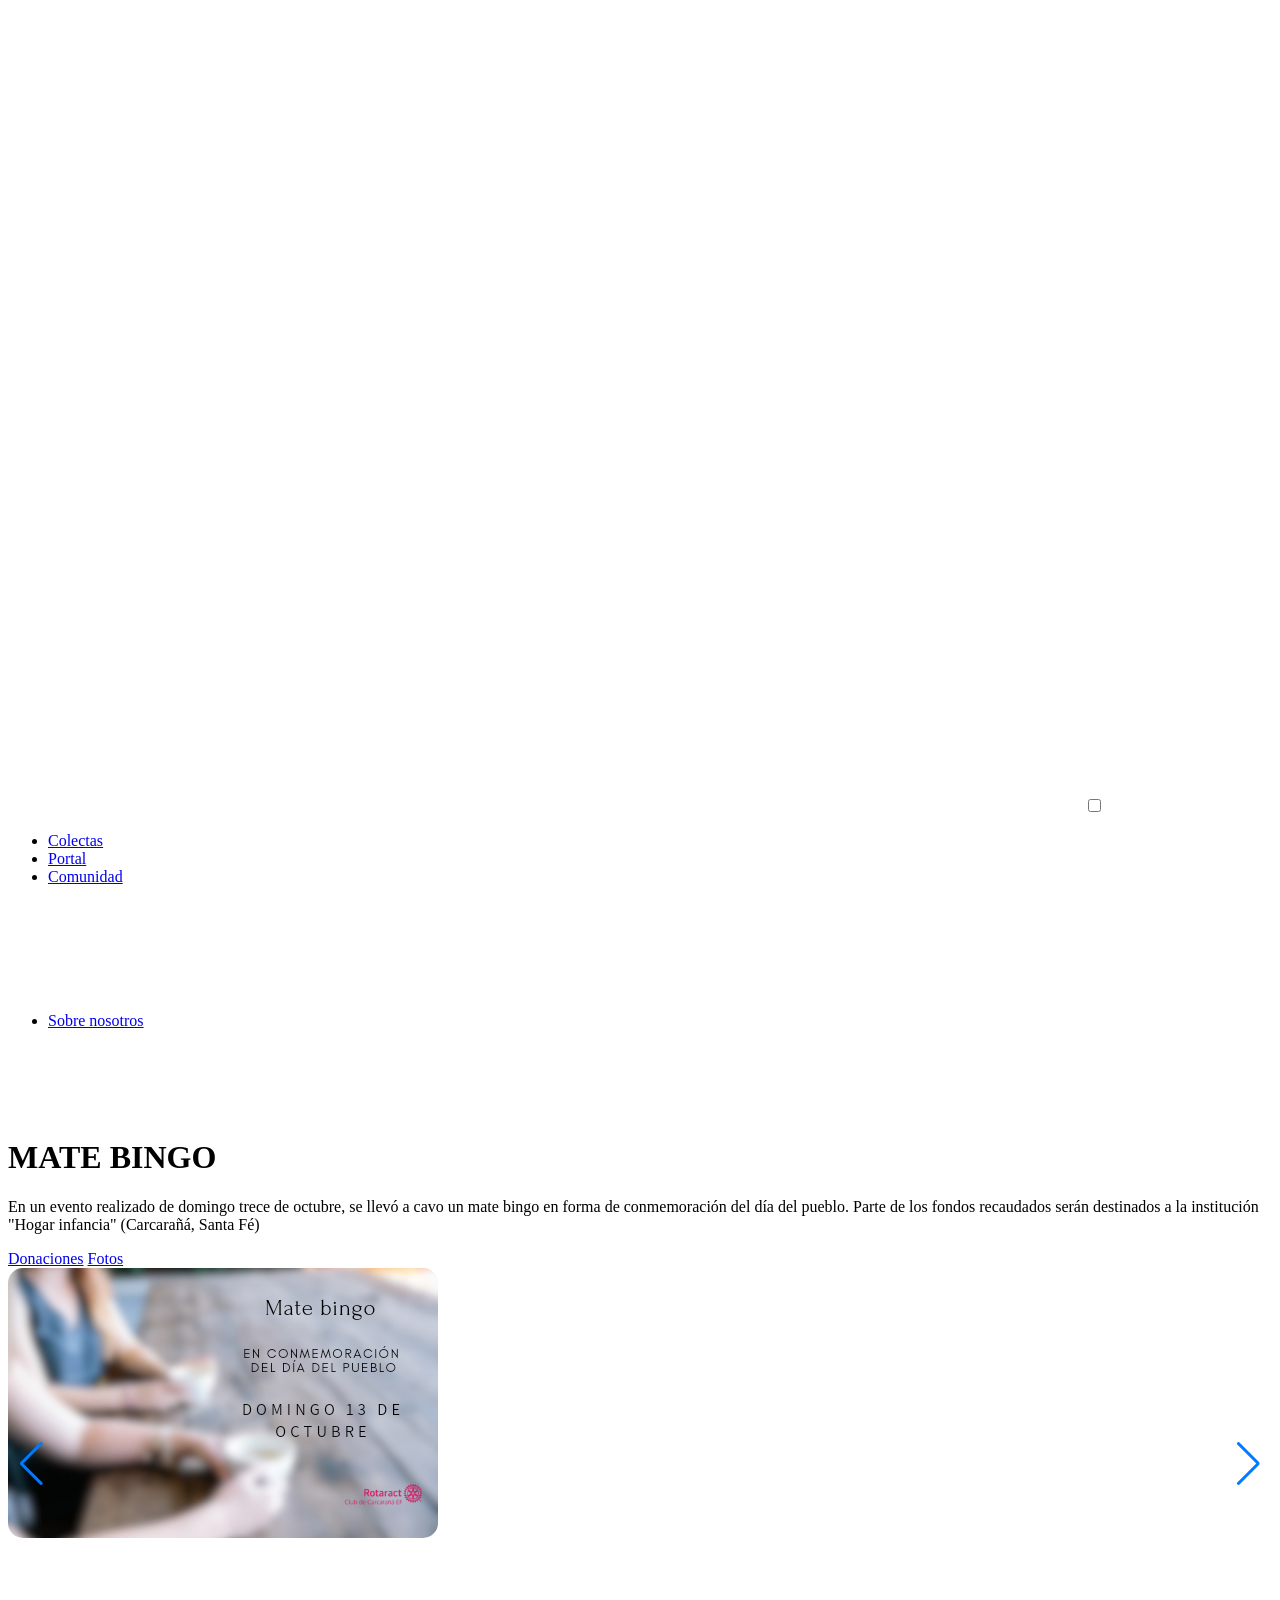
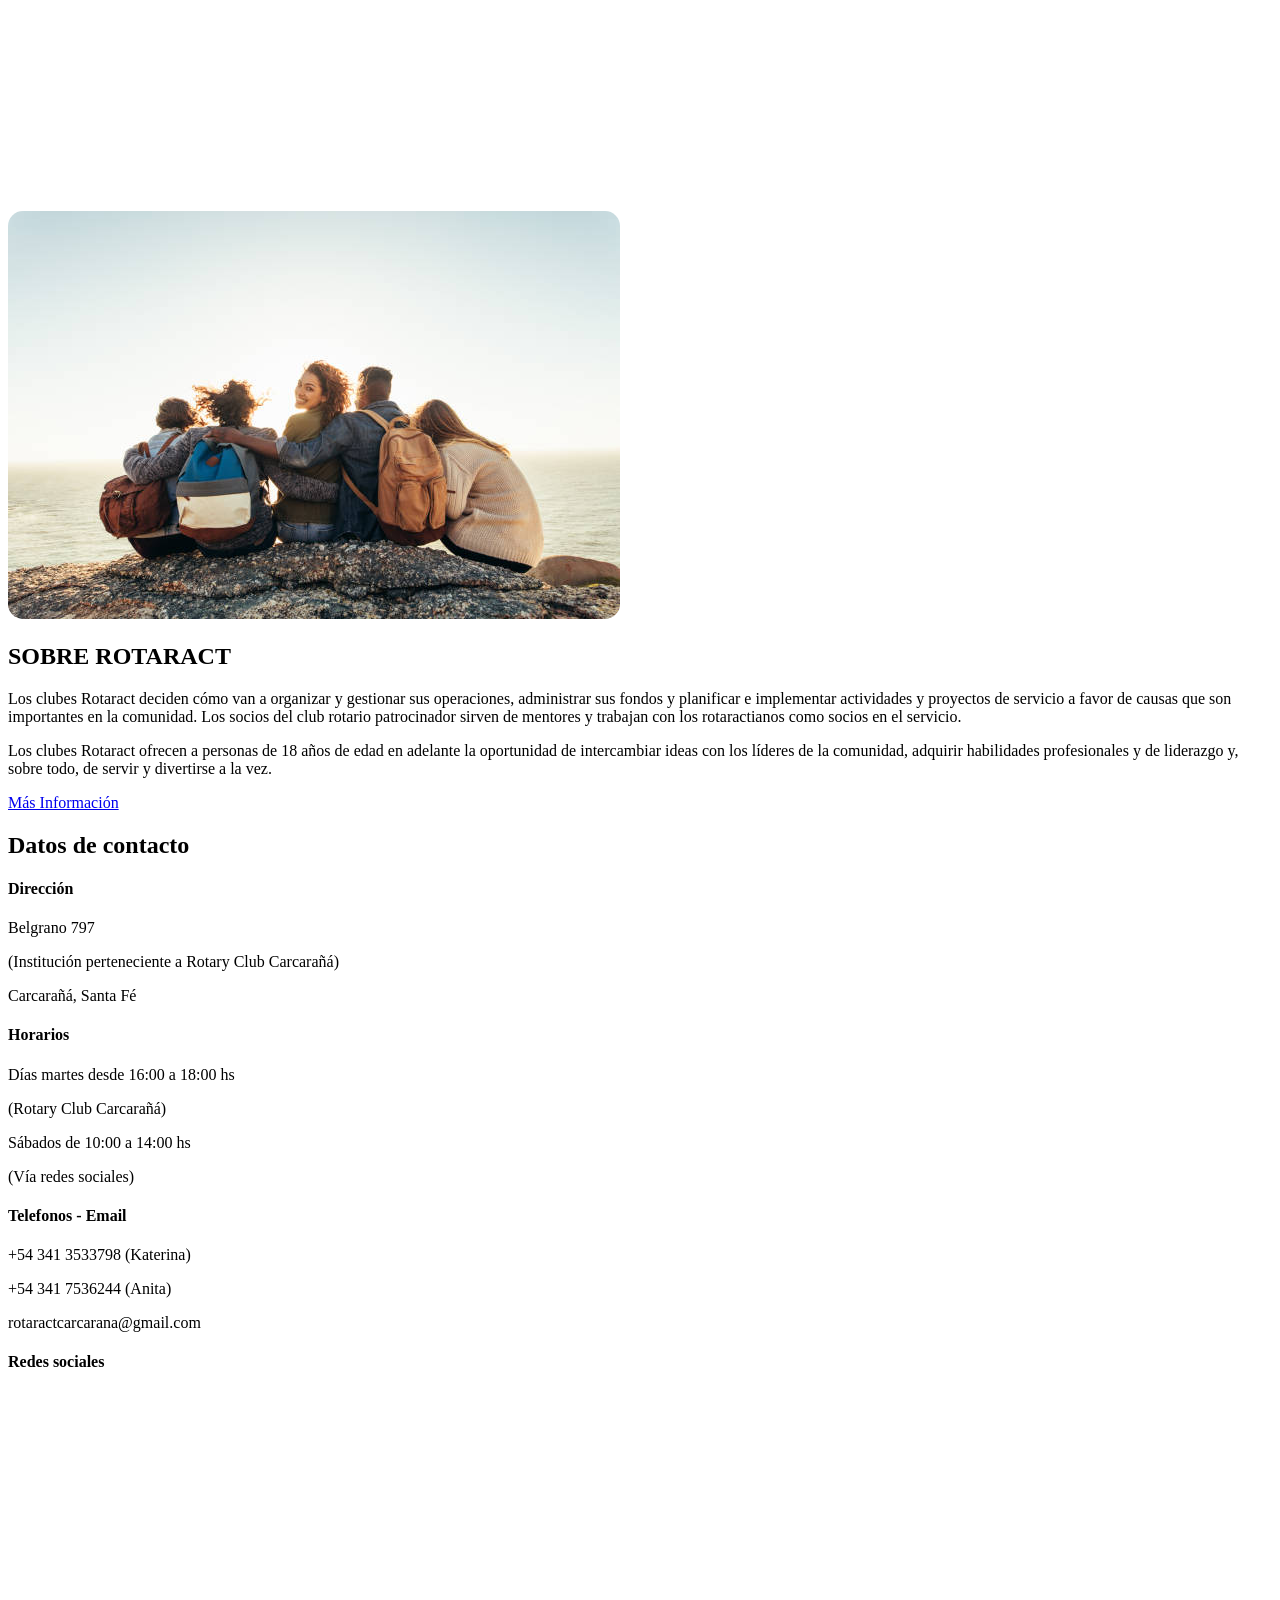
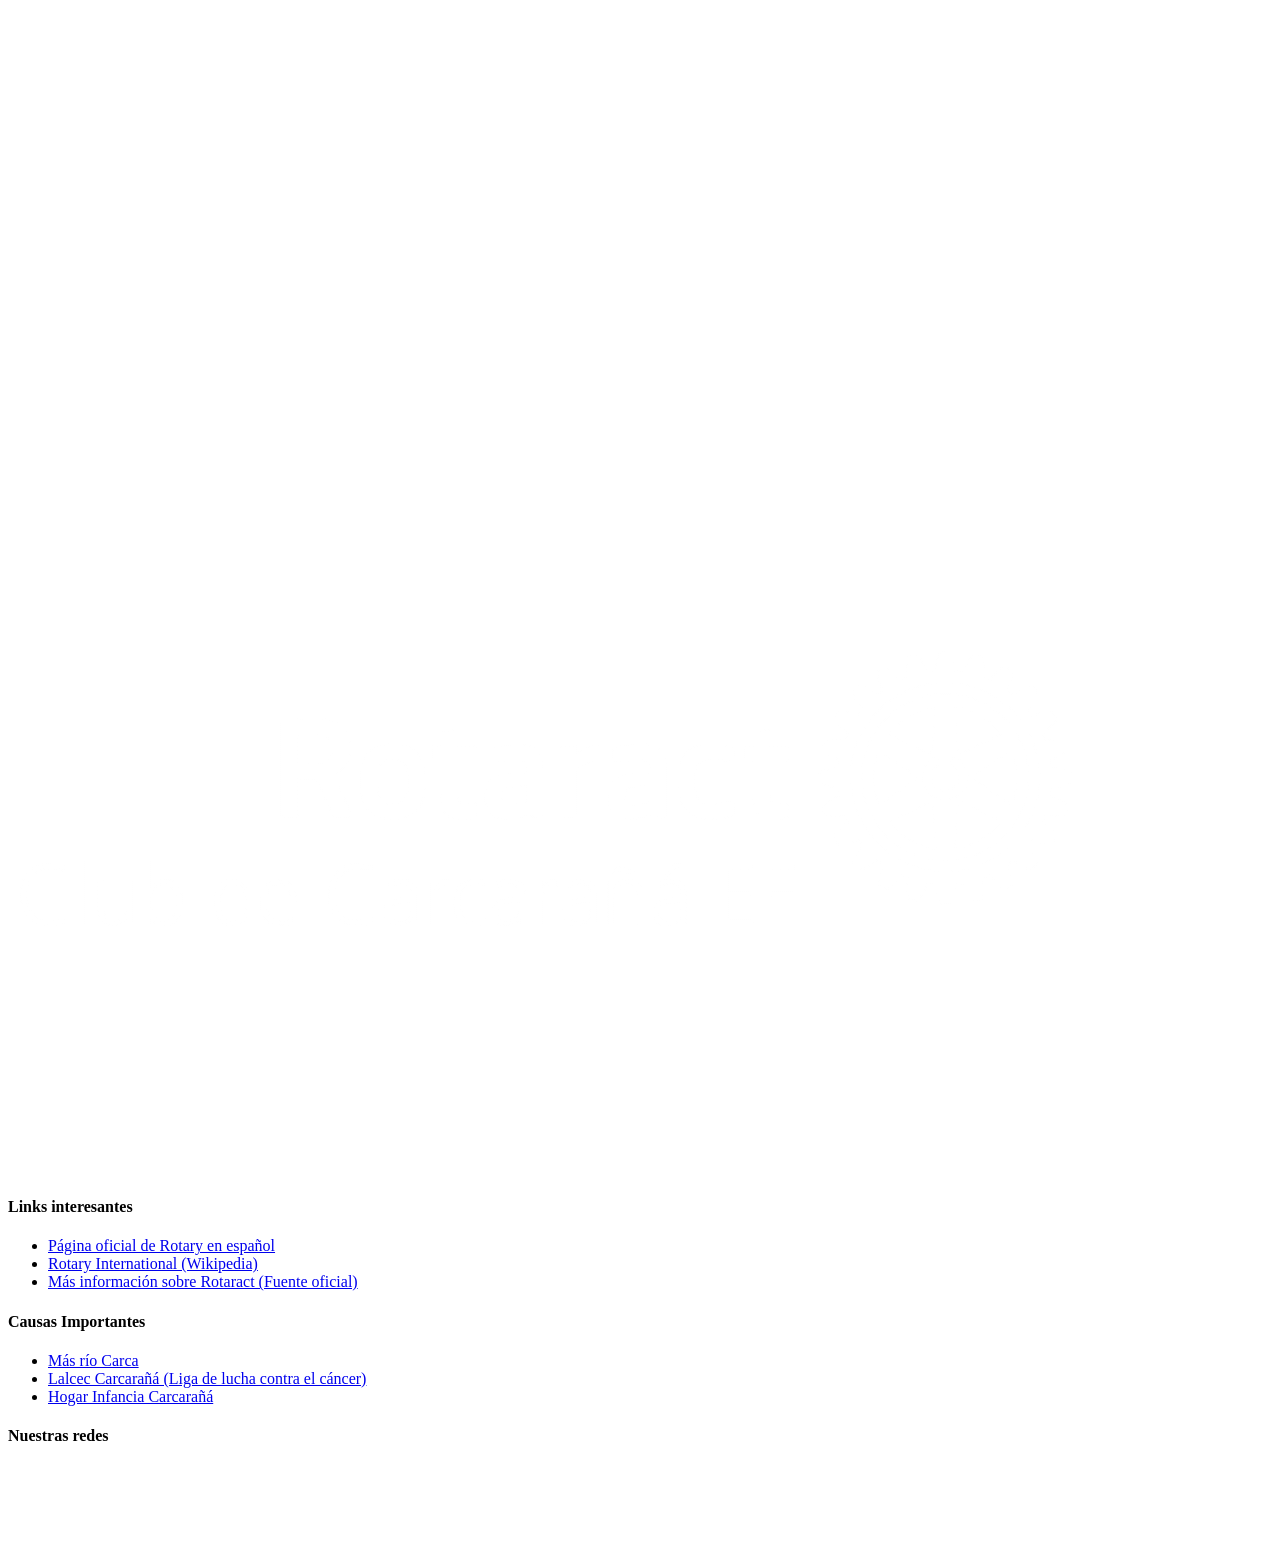
==== index.html @ cb2a1b8a "Add files via upload" ====
<!DOCTYPE html>
<html lang="es">

<!-- INFORMACION SOBRE EL SITIO,LINKS,ESTRUCTURAS,TITULOS E ICONOS -->

<head>
    <meta charset="UTF-8">
    <meta http-equiv="X-UA-Compatible" content="IE=edge">
    <meta name="viewport" content="width=device-width, initial-scale=1.0">
    <title>Rotaract Carcarañá</title>
    <link rel="website icon" type="png" href="Images/ROTARACT-LOGOTIPO-OSCURO.png"/>
    <link rel="stylesheet" href="https://cdn.jsdelivr.net/npm/swiper/swiper-bundle.min.css" />
    <href="style.css">
</head>


<body>

    <!-- FLYER DE DE REDES,MENU Y SWIPER DE TARJETAS -->

    <header>

        <!-- BARRA DE NAVEGACIÓN MENU-REDES -->

        <div class="menu container">


            <!--LOGO PRINCIPAL SUPERIOR CENTRADO (PARA VERSION LAPTOP)-->

            <img class="logo-1" src="Images/ROTARACT-LOGOTIPO.png">

            <input type="checkbox" id="menu" class="menu"/>

            <!-- ICONO MENU (CUANDO ES FORMATO CELULAR) -->

            <label for="menu">
                <img class="menu-icono" src="Images/menu.png">
            </label>

             <!--BARRA DE NAVEGACIÓN SUPERIOR (MENÚ,REDES,ETC)-->

            <nav class="nav-bar">

                <!-- OPCIONES MENU (IZQUIERDA) -->

                <div class="menu-1">

                    <ul>
                        <li><a href="#">Colectas</a></li>
                        <li><a href="https://whatsapp.com/channel/0029Vahvx4JDp2Q3cMOU32r">Portal</a></li>
                        <li><a href="COMUNIDAD ESTUDIANTIL/index.html">Comunidad</a></li>
                    </ul>
                </div>

                <!-- LOGOTIPO CENTRAL -->

                <img class="logo-2" src="Images/ROTARACT-LOGOTIPO.png" style="width: 150px; height: 90px;">

                <!--INFORMACIÓN DE CONTACTO, REDES (DERECHA)-->

                <div class="menu-2">
                        <ul>
                            <li><a href="#">Sobre nosotros</a></li>
                        </ul>

                         <!--FLYERS REDES SOCIALES (ICONOS)-->

                        <div class="socials">
                           

                            <!--FACEBOOK-->

                            <a href="#">
                                <div class="social">
                                    <img src="Images/s1.svg">
                                </div>
                            </a>

                            <!--TWITTER/X-->

                            <a href="#">
                                <div class="social">
                                    <img src="Images/s2.svg">
                                </div>
                            </a>

                            <!--INSTAGRAM-->

                            <a href="https://www.instagram.com/rotaract_carcarana/?igsh=MW1ibHM2N3IvaW1ueg%3D%3D">
                                <div class="social">
                                    <img src="Images/s3.svg">
                                </div>
                            </a>

                        </div>
                </div>

            </nav>

        </div>

        <!-- TARJETAS PRINCIPALES -->

        <div class="header-content container">


           
            <div class="swiper mySwiper-1">
                <div class="swiper-wrapper">

                    <!-- PRIMER TARJETA -->

                    <div class="swiper-slide">
                        <div class="slider">
                            <div class="slider-txt">

                                <h1>MATE BINGO </h1>

                                <p>
                                    En un evento realizado de domingo trece de octubre, se llevó a cavo un mate bingo en forma de conmemoración del día del pueblo. Parte de los fondos recaudados serán destinados a la institución "Hogar infancia" (Carcarañá, Santa Fé)
                                </p>

                                <div class="botones">
                                    <a href="PROXIMOS EVENTOS/donaciones.html" class="btn-1">Donaciones</a>
                                    <a href="#" class="btn-1">Fotos</a>
                                </div>

                            </div>

                            <div class="slider-img">
                                <!-- IMAGEN PRINCIPAL -->
                                <img src="EVENTOS REALIZADOS/MATE-BINGO/Flyer-mate-bingo.png" alt="" style="border-radius: 15px;">
                            </div>

                        </div>
                    </div>

                    <!-- SEGUNDA TARJETA -->

                    <div class="swiper-slide">
                        <div class="slider">
                            <div class="slider-txt">

                                <h1>HOGAR INFANCIA</h1>

                                <p>
                                    En un evento simbólico realizado el día 25 de agosto, compartimos junto a niños de el Hogar Infancia (Carcarañá, Santa Fé) una tarde de juegos y merienda en su lugar de convivencia.
                                    Desde Rotaract Carcarañá, buscamos conjuntamente crear y fortalecer lazos duraderos para con ellos y las personas que se encargan de su crianza.
                                </p>

                                <div class="botones">
                                    <a href="EVENTOS REALIZADOS/HOGAR-INFANCIA/donaciones-hogar-infancia-25-08-24.html" class="btn-1">Donaciones</a>
                                    <a href="#" class="btn-1">Descripción</a>
                                </div>

                            </div>

                            <div class="slider-img">
                                <img src="EVENTOS REALIZADOS/HOGAR-INFANCIA/Hogar Infancias_20240930_162855_0000.png" alt=""
                                    style="border-radius: 15px;">
                            </div>

                        </div>
                    </div>

                    <!-- TERCER TARJETA -->

                    <div class="swiper-slide">
                        <div class="slider">
                            <div class="slider-txt">

                                <h1>NUEVO MUNDO</h1>

                                <p>
                                    El día viernes seis de septiembre, junto a miembros del programa de radiofusión "Entre usted y yo" informamos a la comunidad respecto a fines y oportunidades que Rotaract quiere brindar a la comunidad en general. Le agradecemos infinitamente a Corina y su grupo por la hospitalidad y calidez que nos brindaron en su espacio.
                                </p>

                                <div class="botones">
                                    <a href="#" class="btn-1">NOTA</a>
                                    <a href="#" class="btn-1">CONTACTANOS</a>
                                </div>

                            </div>

                            <div class="slider-img">
                                <img src="EVENTOS REALIZADOS/NOTA-CANAL-10/Nota en canal _Nuevo Mundo__20240930_164723_0000.png" style="border-radius: 15px;">
                            </div>

                        </div>
                    </div>

                </div>

                <!-- SWIPERS BUTTONS -->

                <div class="swiper-button-next"></div>
                <div class="swiper-button-prev"></div>
                <div class="swiper-pagination"></div>


            </div>

        </div>

    </header>



    <!-- INFORMACIÓN IMPORTANTE / BANNER -->

    <section class="info container">

        <div class="info-img">
            <img src="Images/ROTARACT-COMUNIDAD.jpg" style="border-radius: 15px;">
        </div>

        <div class="info-txt">

            <h2>SOBRE ROTARACT</h2>

            <p>
                Los clubes Rotaract deciden cómo van a organizar y gestionar sus operaciones, administrar sus fondos y
                planificar e implementar actividades y proyectos de servicio a favor de causas que son importantes en la
                comunidad. Los socios del club rotario patrocinador sirven de mentores y trabajan con los rotaractianos
                como socios en el servicio.
            </p>

            <p>
                Los clubes Rotaract ofrecen a personas de 18 años de edad en adelante la oportunidad de intercambiar
                ideas con los líderes de la comunidad, adquirir habilidades profesionales y de liderazgo y, sobre todo,
                de servir y divertirse a la vez.
            </p>

            <a href="https://www.rotary4905.org/?gad_source=1&gclid=CjwKCAjwufq2BhAmEiwAnZqw8jGC7V3RPskID4kM2cEE1SGFN2AgHaSxGZIqe9PEIirTsGfGK0kfIBoCGNMQAvD_BwE" class="btn-2">Más Información</a>
        </div>


    </section>

    <!-- INFORMACIÓN SOBRE HORARIOS Y CONTACTO -->

    <section class="horario">
        <div class="horario-info">

            <h2>Datos de contacto</h2>

            <div class="horario-txt">

                <div class="txt">
                    <h4>Dirección</h4>
                    <p>
                        Belgrano 797
                    </p>
                    <p>
                        (Institución perteneciente a Rotary Club Carcarañá)
                    </p>
                    
                    <p>
                        Carcarañá, Santa Fé
                    </p>
                </div>

                <div class="txt">
                    <h4>Horarios</h4>
                    <p>
                        Días martes desde 16:00 a 18:00 hs
                    </p>
                    <p>
                        (Rotary Club Carcarañá) 
                    </p>
                    <p>
                        Sábados de 10:00 a 14:00 hs
                    </p>
                    <p>
                        (Vía redes sociales)
                    </p>
                </div>

                <div class="txt">
                    <h4>Telefonos - Email</h4>
                    <p>
                        +54 341 3533798 (Katerina)
                    </p>
                    <p>
                        +54 341 7536244 (Anita)
                    </p>
                    <p>
                        rotaractcarcarana@gmail.com
                    </p>
                </div>

                <div class="txt">
                    <h4>Redes sociales</h4>
                    <div class="socials">
                        <!--FLYERS REDES SOCIALES-->
                        <a href="#">
                            <div class="social">
                                <img src="Images/s1.svg">
                            </div>
                        </a>
                        <a href="#">
                            <div class="social">
                                <img src="Images/s2.svg">
                            </div>
                        </a>
                        <a href="#">
                            <div class="social">
                                <img src="Images/s3.svg">
                            </div>
                        </a>
                    </div>

                </div>

            </div>

        </div>
    </section>

    <!-- MAPA LOCALIZACIÓN -->

    <section>
        <iframe class="map"
            src="https://www.google.com/maps/embed?pb=!1m18!1m12!1m3!1d26812.314389677158!2d-61.164068846386726!3d-32.857447749999984!2m3!1f0!2f0!3f0!3m2!1i1024!2i768!4f13.1!3m3!1m2!1s0x95b62517e37ba029%3A0x64e827053c37c98!2sCarcara%C3%B1a%2C%20Santa%20Fe!5e0!3m2!1ses-419!2sar!4v1724254862678!5m2!1ses-419!2sar"
            width="98%" height="500" style="border:0;" allowfullscreen="" loading="lazy"
            referrerpolicy="no-referrer-when-downgrade"></iframe>
    </section>

    <!-- FOOTER (INFORMACIÓN DE SPONSORS,ETC) -->

    <footer class="footer container">

        <img class="logo-2" src="Images/ROTARACT-LOGOTIPO.png">

        <div class="links">
            <h4>Links interesantes</h4>
            <ul>
                <li><a href="https://www.rotary.org/es">Página oficial de Rotary en español</a></li>
                <li><a href="https://es.wikipedia.org/wiki/Rotary_International">Rotary International (Wikipedia)</a></li>
                <li><a href="https://www.rotary.org/en/get-involved/rotaract-clubs?gad_source=1&gclid=CjwKCAjwodC2BhAHEiwAE67hJKWogV91s9mjhayxl2M-4k7uKroXnduQjFZqurY59hk6DQzif3LrrxoCcIcQAvD_BwE">Más información sobre Rotaract (Fuente oficial)</a></li>
            </ul>
        </div>

        <div class="links">
            <h4>Causas Importantes</h4>
            <ul>
                <li><a href="https://www.instagram.com/masriocarca/?hl=es">Más río Carca</a></li>
                <li><a href="https://www.instagram.com/lalceccarcarana/?hl=es">Lalcec Carcarañá (Liga de lucha contra el cáncer)</a></li>
                <li><a href="https://www.instagram.com/hogarinfancia_carca/?hl=es">Hogar Infancia Carcarañá</a></li>
            </ul>
        </div>

        <div class="links">
            <h4>Nuestras redes</h4>
            <div class="socials">
                <!--FLYERS REDES SOCIALES-->
                <a href="#">
                    <div class="social">
                        <img src="Images/s1.svg">
                    </div>
                </a>
                <a href="#">
                    <div class="social">
                        <img src="Images/s2.svg">
                    </div>
                </a>
                <a href="#">
                    <div class="social">
                        <img src="Images/s3.svg">
                    </div>
                </a>
            </div>
        </div>

    </footer>


    <!-- LIBRERÍAS UTILIZADAS Y VINCULOS CON JAVASCRIPT !NO TOCAR!-->

    <script src="https://cdn.jsdelivr.net/npm/swiper/swiper-bundle.min.js"></script>

    <script src="script.js"></script>

</body>

</html>
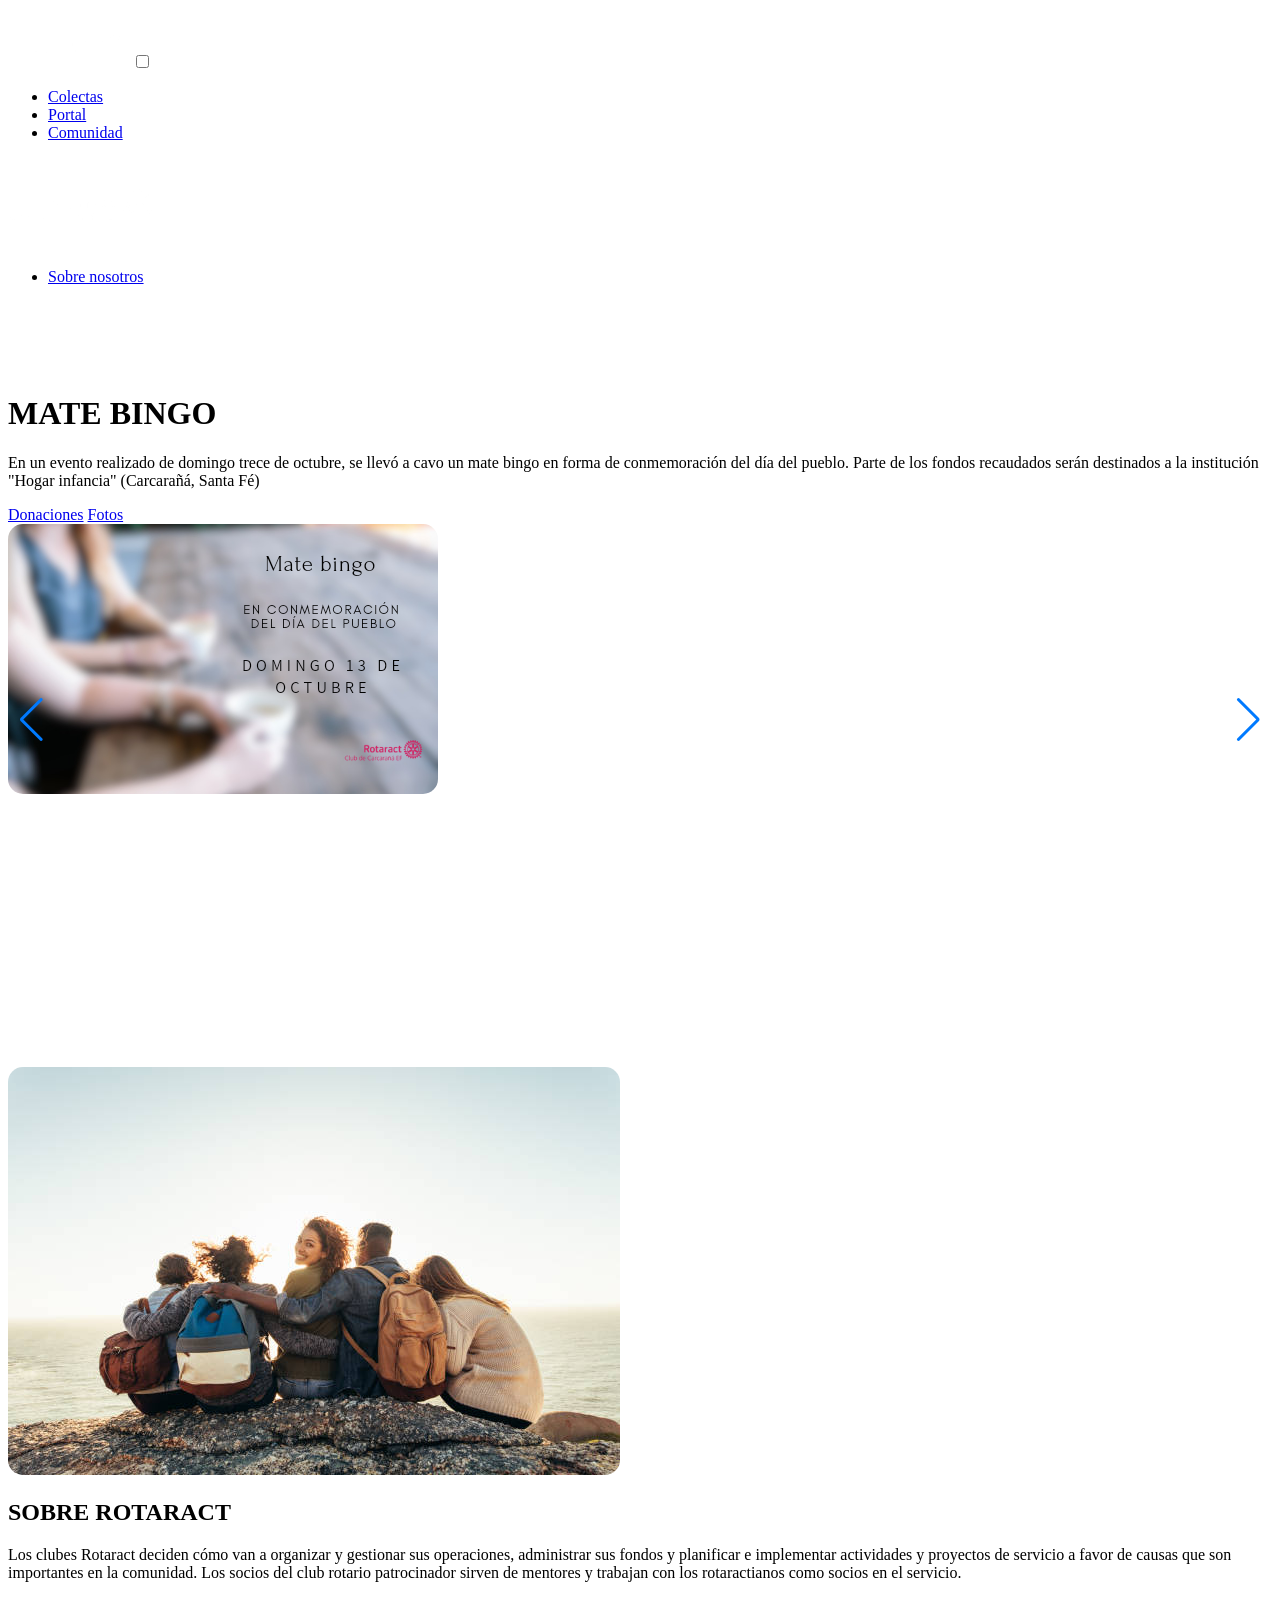
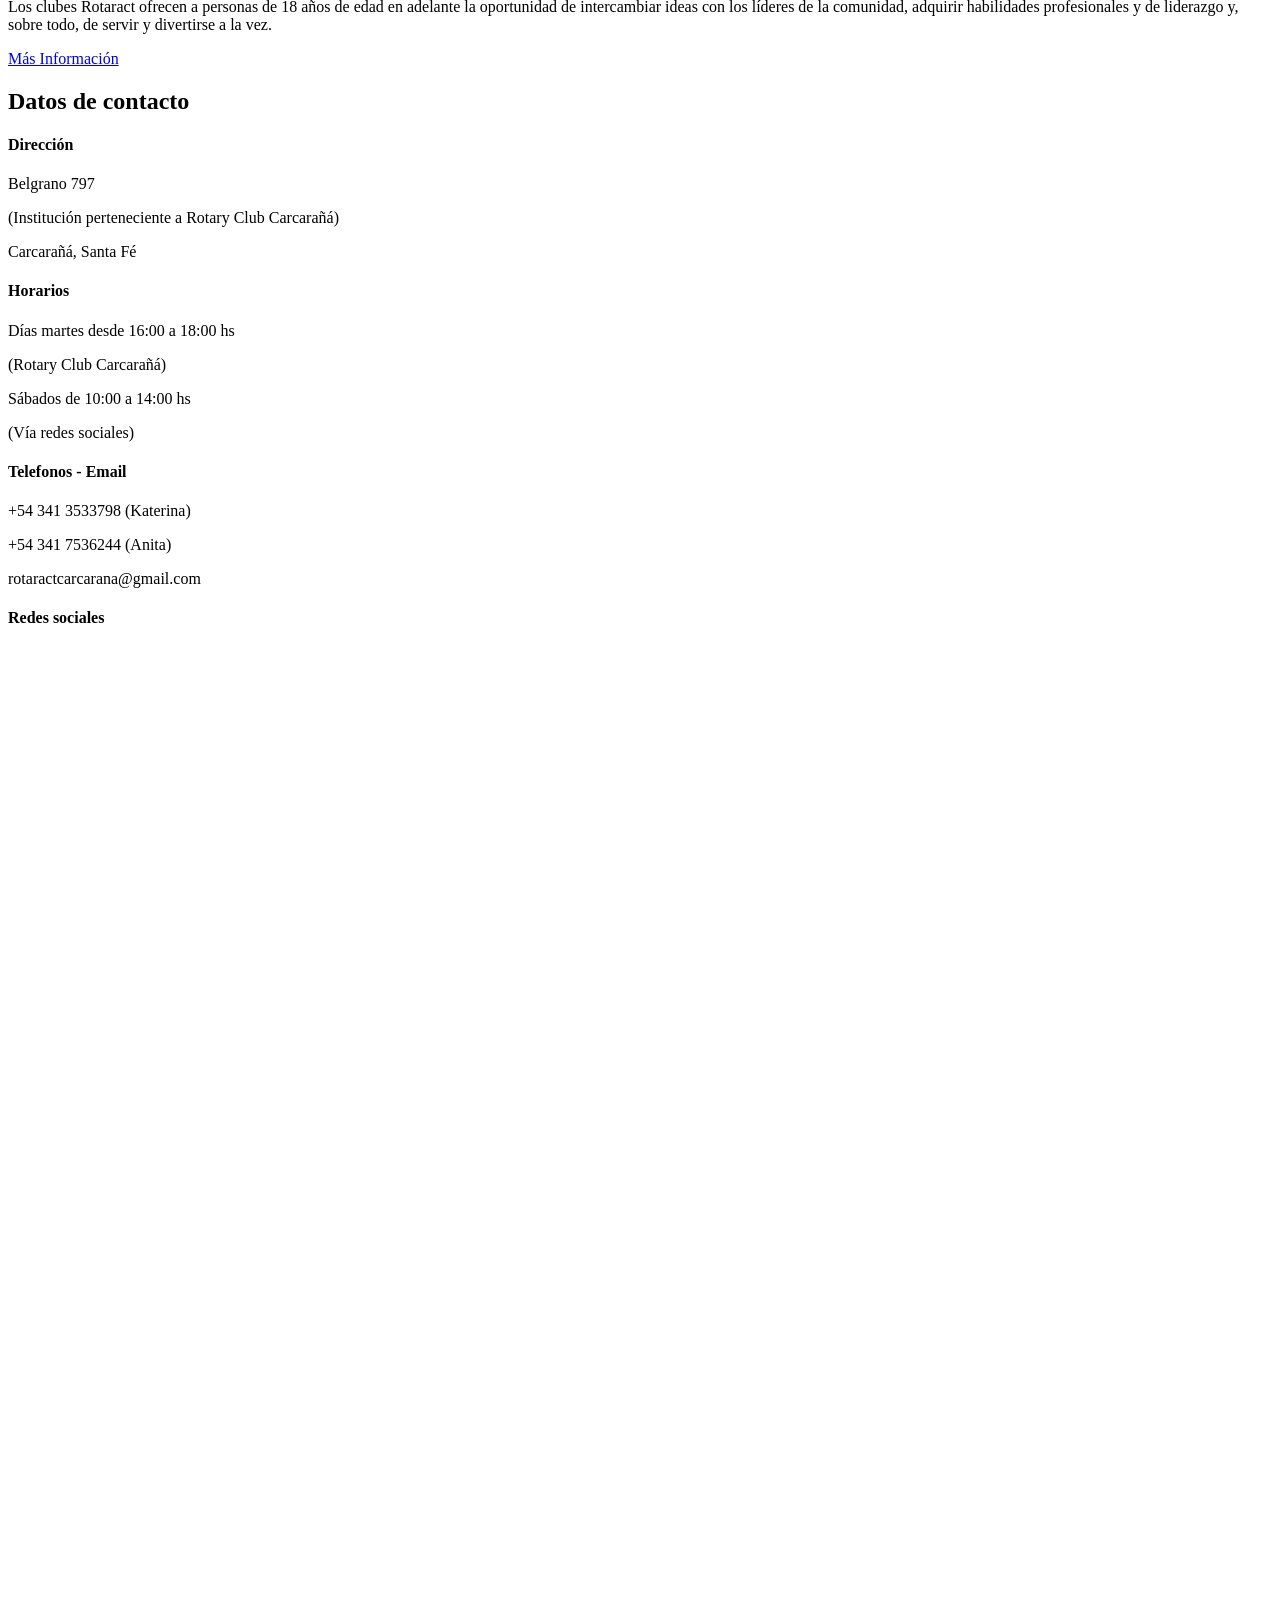
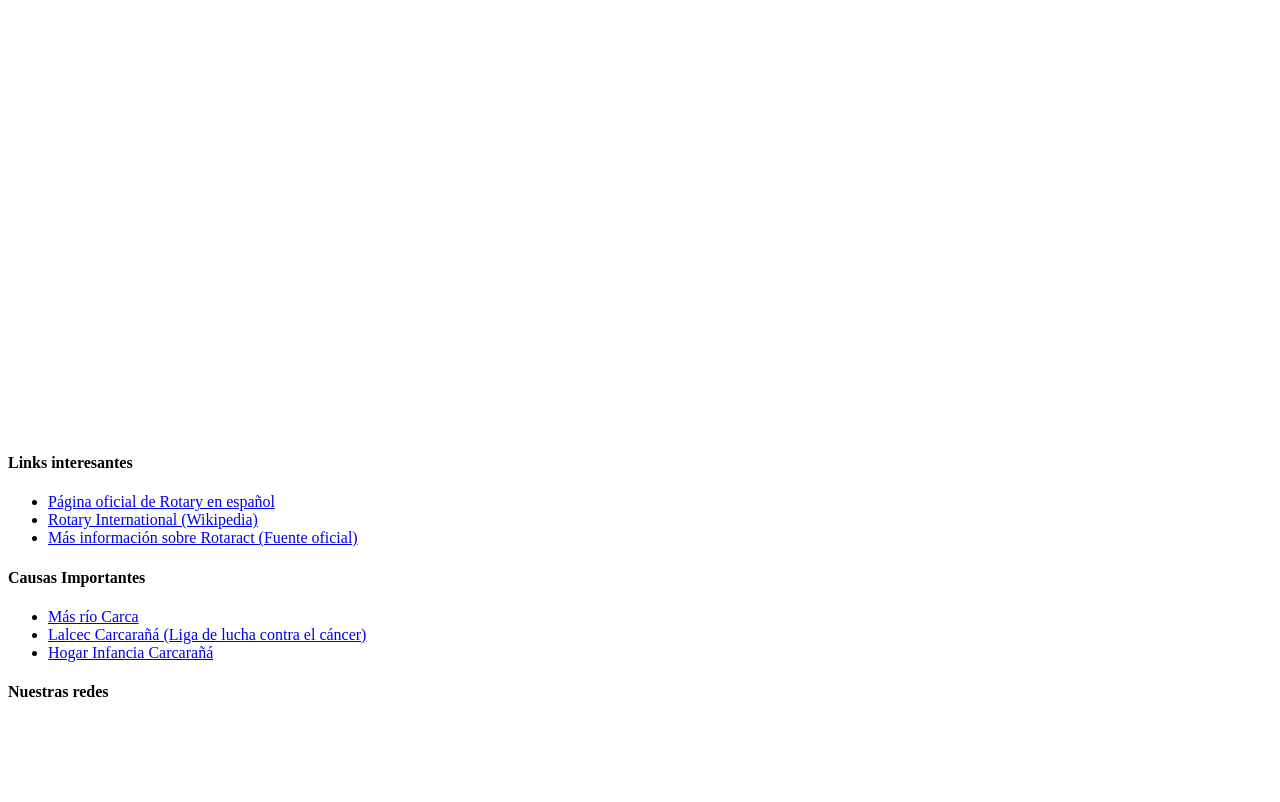
==== commit 04b80355: "Update index.html" ====
--- a/index.html
+++ b/index.html
@@ -27,7 +27,7 @@
 
             <!--LOGO PRINCIPAL SUPERIOR CENTRADO (PARA VERSION LAPTOP)-->
 
-            <img class="logo-1" src="Images/ROTARACT-LOGOTIPO.png">
+            <img class="logo-1" src="Images/ROTARACT-LOGOTIPO.png" style="width:120px; height:50px;">
 
             <input type="checkbox" id="menu" class="menu"/>
 
@@ -129,7 +129,7 @@
 
                             <div class="slider-img">
                                 <!-- IMAGEN PRINCIPAL -->
-                                <img src="EVENTOS REALIZADOS/MATE-BINGO/Flyer-mate-bingo.png" alt="" style="border-radius: 15px;">
+                                <img src="EVENTOS REALIZADOS/MATE-BINGO/Flyer-mate-bingo.png" style="border-radius: 15px;">
                             </div>
 
                         </div>
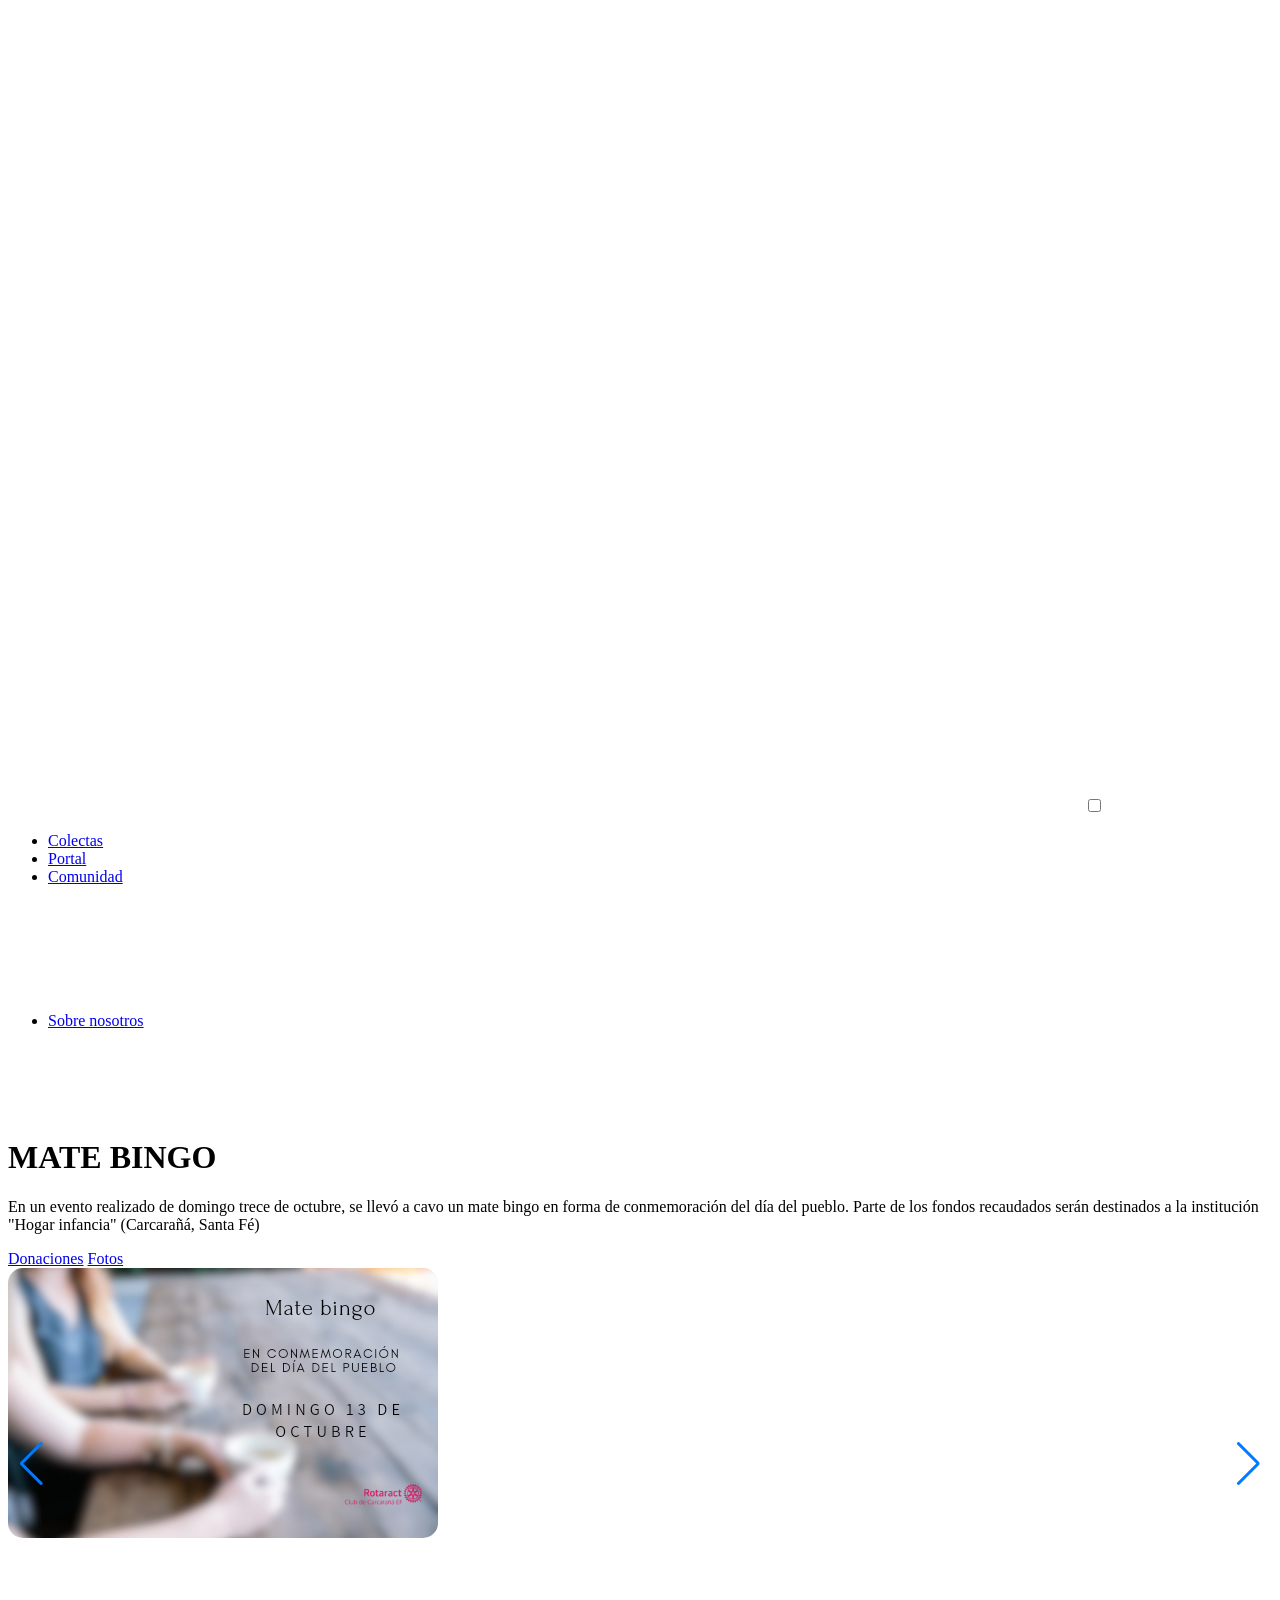
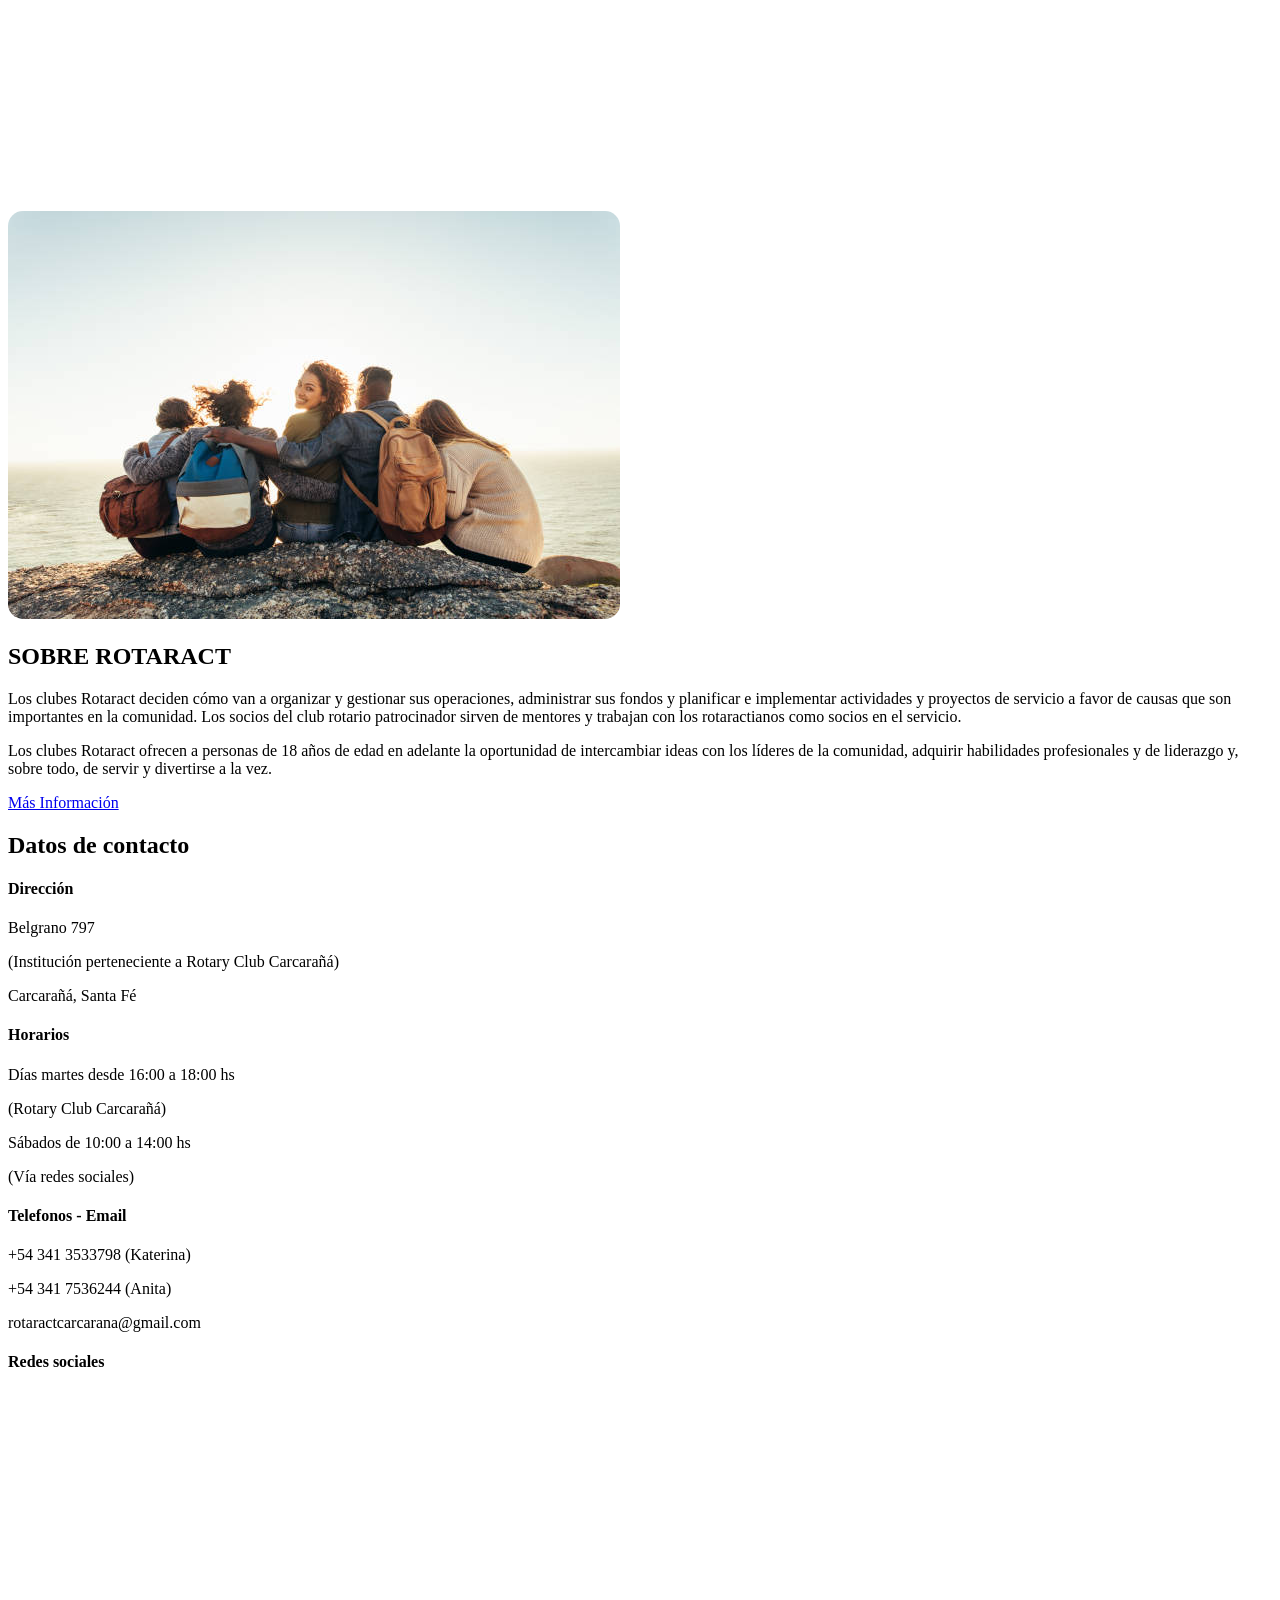
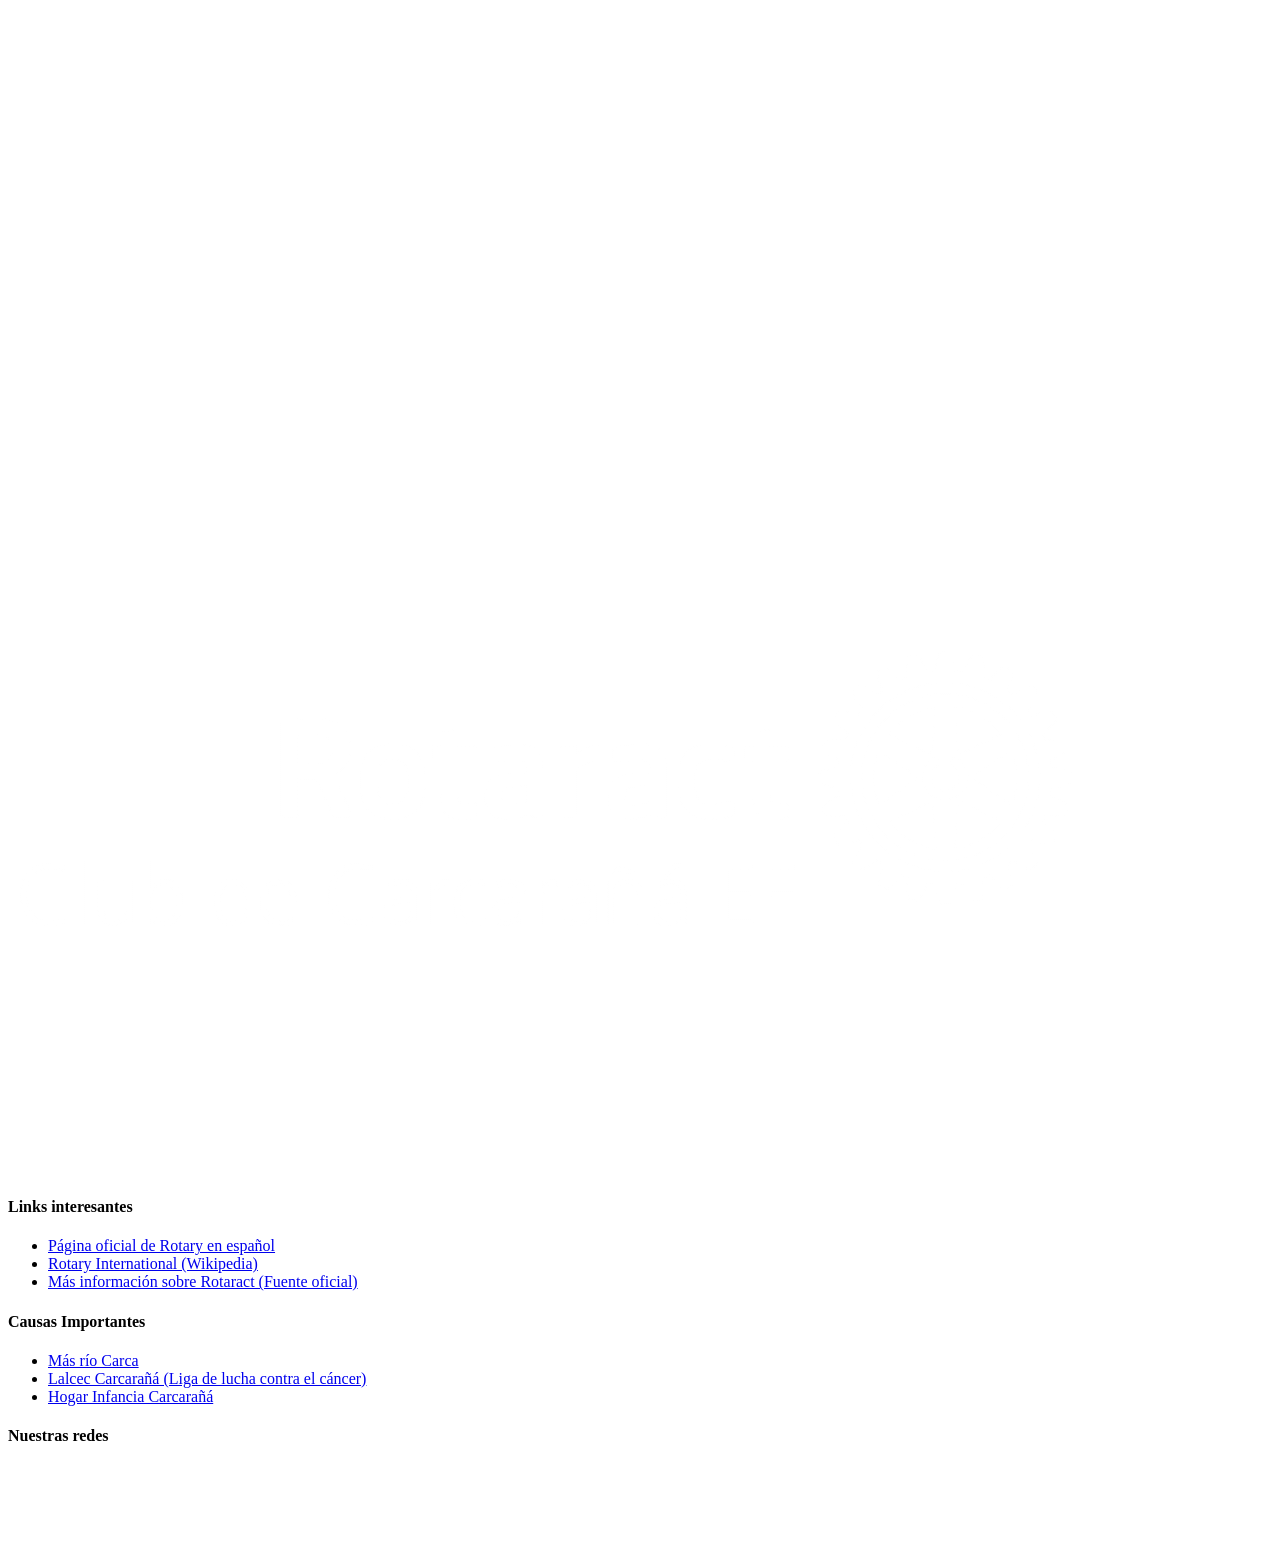
==== commit 14079dd8: "Update index.html" ====
--- a/index.html
+++ b/index.html
@@ -27,7 +27,7 @@
 
             <!--LOGO PRINCIPAL SUPERIOR CENTRADO (PARA VERSION LAPTOP)-->
 
-            <img class="logo-1" src="Images/ROTARACT-LOGOTIPO.png" style="width:120px; height:50px;">
+            <img class="logo-1" src="Images/ROTARACT-LOGOTIPO.png">
 
             <input type="checkbox" id="menu" class="menu"/>
 
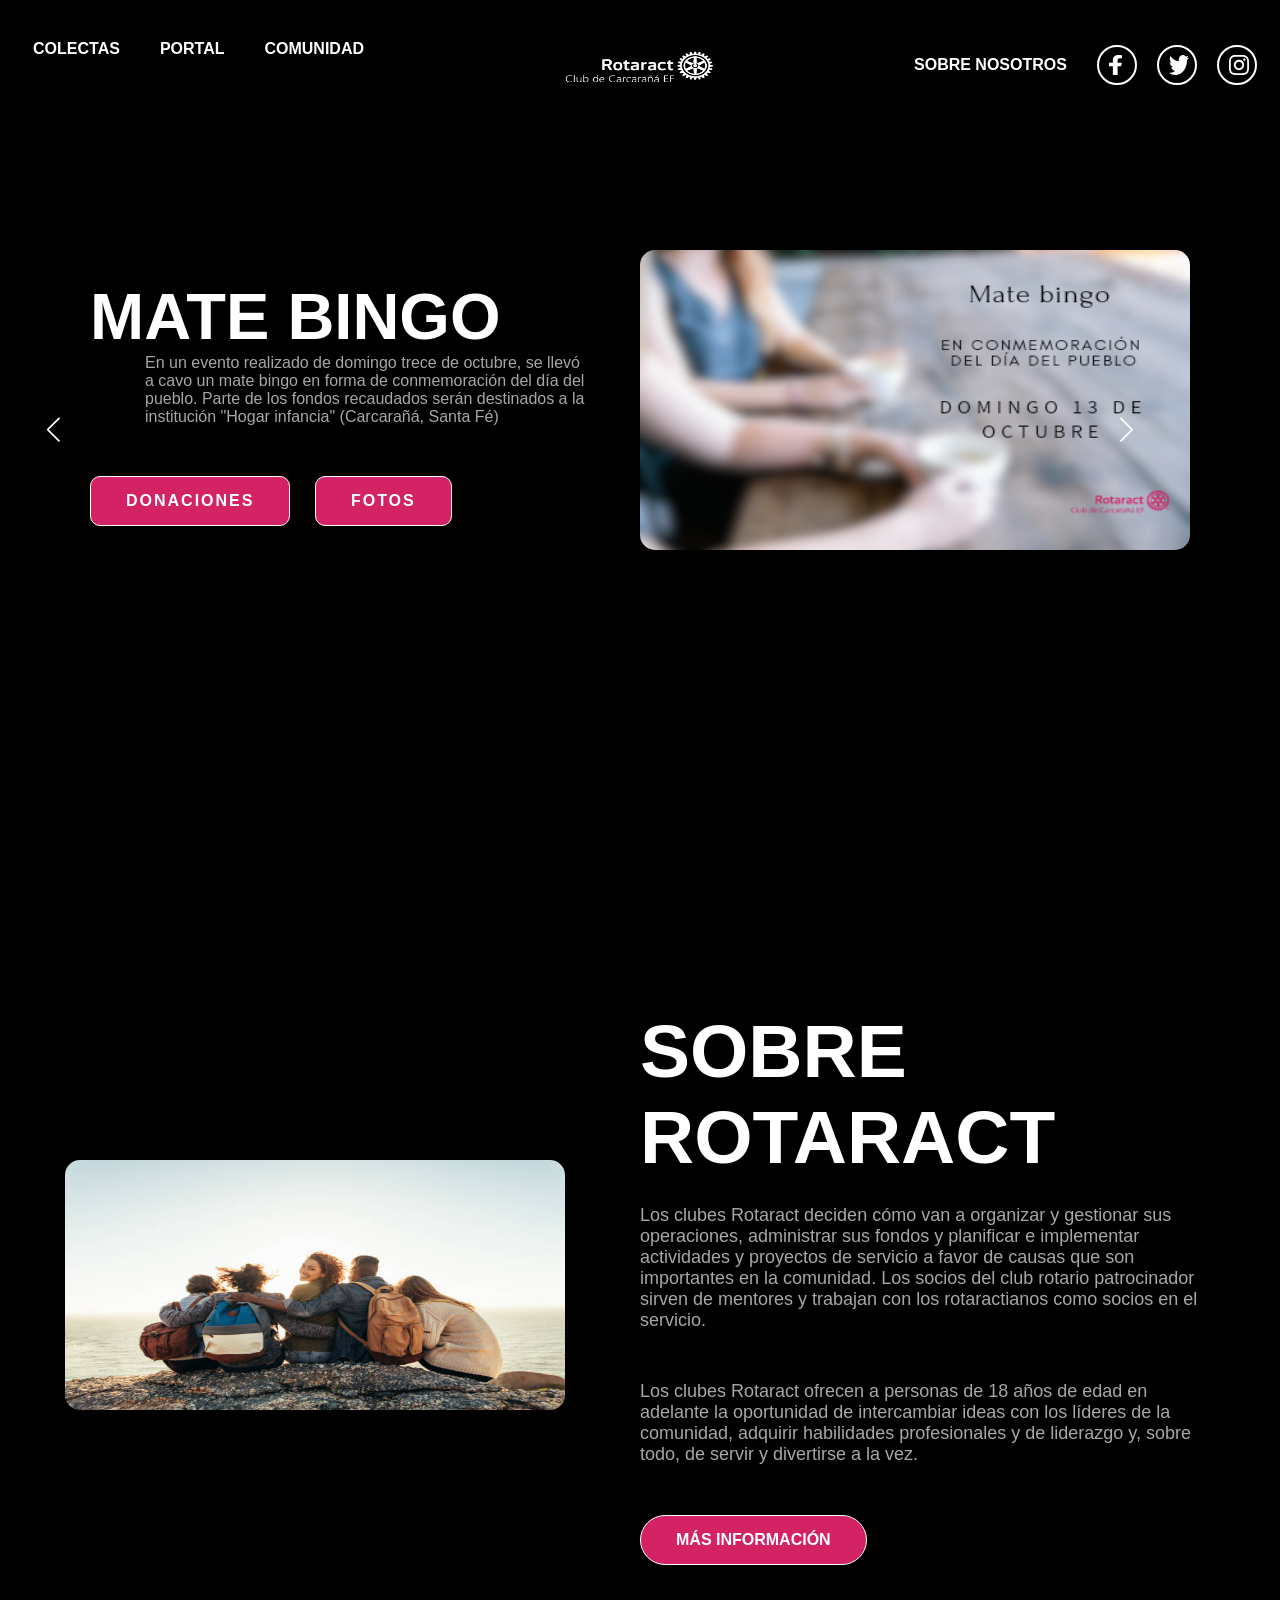
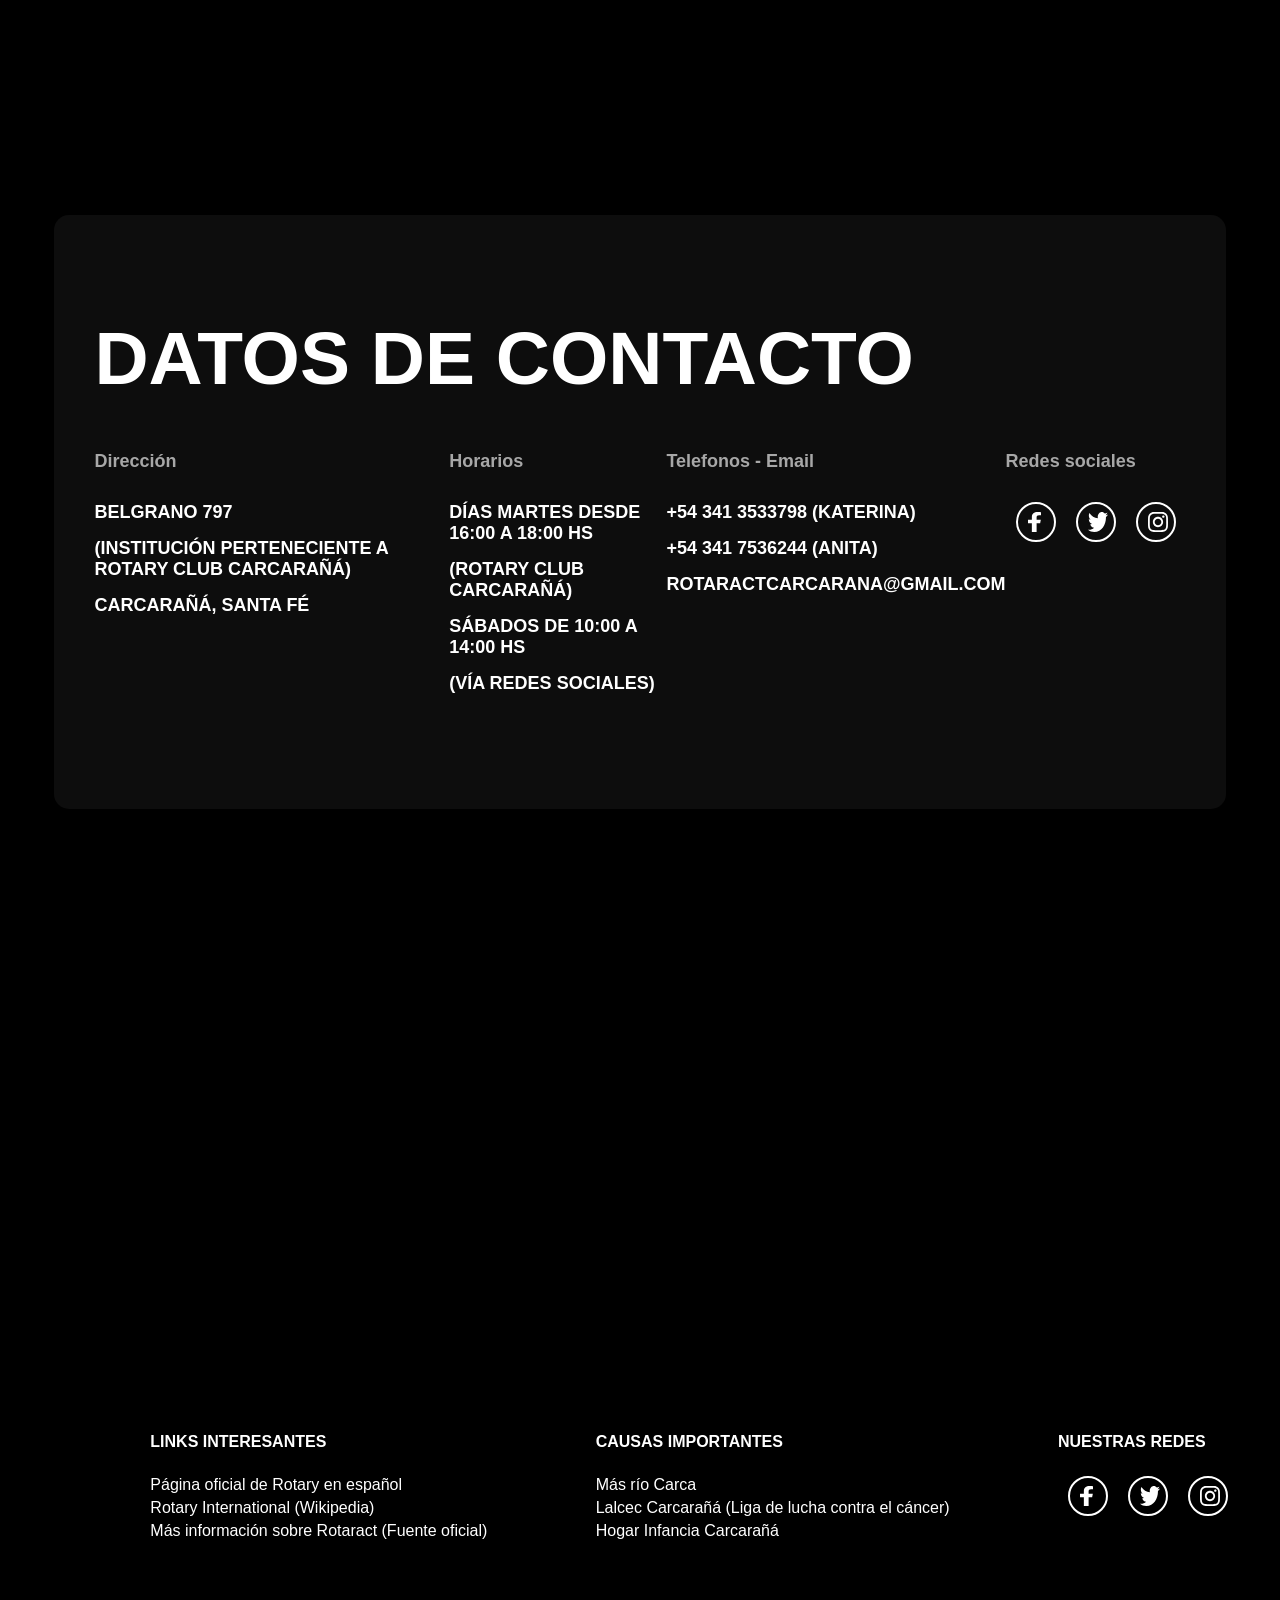
==== commit a97ebfbc: "Update index.html" ====
--- a/index.html
+++ b/index.html
@@ -10,7 +10,7 @@
     <title>Rotaract Carcarañá</title>
     <link rel="website icon" type="png" href="Images/ROTARACT-LOGOTIPO-OSCURO.png"/>
     <link rel="stylesheet" href="https://cdn.jsdelivr.net/npm/swiper/swiper-bundle.min.css" />
-    <href="style.css">
+    <link rel="stylesheet" href="style.css"/>
 </head>
 
 
--- a/style.css
+++ b/style.css
@@ -0,0 +1,661 @@
+/* PALETAS */
+/* #d32364 ROSA ROTARACT */
+/* LIBRERIA !!!NO BORRAR!!! */
+@import url('https://fonts.googleapis.com/css2?family=Poppins:wght@400;500;600;700;800&display=swap');
+
+
+* {
+    margin: 0;
+    padding: 0;
+    box-sizing: border-box;
+    text-decoration: none;
+    list-style: none;
+}
+
+body {
+    background-color: #000000;
+    font-family: "Poppins", sans-serif;
+    margin-inline: 30px;
+}
+
+.container {
+    margin: 0 auto;
+    margin-bottom: 150px;
+}
+
+
+
+
+/* NAV MENU */
+
+
+.menu {
+    position: absolute;
+    top: 20px;
+    left: 0;
+    right: 0;
+    display: flex;
+    justify-content: center;
+    z-index: 1000;
+    text-transform: uppercase;
+}
+
+.nav-bar {
+    display: flex;
+}
+
+.menu-1 {
+    margin-right: 180px;
+}
+
+.menu-2 {
+    margin-left: 180px;
+    display: flex;
+    align-items: center;
+}
+
+.logo-1 {
+    width: 0;
+}
+.logo-2 {
+    width: 0px;
+}
+
+.socials {
+    display: flex;
+}
+
+.social {
+    margin: 0 10px;
+    height: 40px;
+    width: 40px;
+    border: 2px solid #ffffff;
+    border-radius: 50%;
+}
+
+.social:hover {
+    background-color: #d32364;
+}
+
+.social img {
+    margin: 8px 0 0 10px;
+}
+
+
+/* INFOGRAFÍA */
+
+
+.menu .nav-bar ul li {
+    position: relative;
+    float: left;
+}
+
+.menu .nav-bar ul li a {
+    font-size: 16px;
+    font-weight: 600;
+    padding: 20px;
+    color: #ffffff;
+    display: block;
+}
+
+.menu .nav-bar ul li a:hover {
+    color:#d32364;
+}
+
+#menu {
+    display: none;
+}
+
+.menu-icono {
+    width: 25px;
+}
+
+.menu label {
+    cursor: pointer;
+    display: none;
+}
+
+
+.header-content {
+    margin-top: 250px;
+    padding-bottom: 100px;
+}
+
+
+/* SLIDER */
+
+
+.slider {
+    display: flex;
+    align-items: center;
+    justify-content: center;
+    margin-inline: 30px;
+    padding-inline: 30px;
+}
+
+.slider-text {
+    margin-left: 85px;
+    width: 50%;
+}
+
+.slider-txt h1 {
+    font-size: 65px;
+    color: #FFFFFF;
+    text-transform: uppercase;
+    font-weight: 800;
+}
+
+.slider-txt p {
+    margin-inline: 10%;
+    font-size: 16px;
+    color: #a7a7a7;
+}
+
+.botones {
+    margin-top: 50px;
+}
+
+.btn-1 {
+    background-color: #d32364;
+    color: #FFFFFF;
+    border: 1px solid white;
+    border-radius: 10px;
+    display: inline-block;
+    padding: 15px 35px;
+    font-weight: 800;
+    letter-spacing: 2px;
+    text-transform: uppercase;
+    margin-right: 20px;
+}
+
+.btn-1:hover {
+    background-color: #d32364;
+    color: black;
+}
+
+.slider-img {
+    width: 50%;
+}
+
+.slider-img img {
+    width: 550px;
+    height: 300px;
+    
+}
+
+/* SWIPERS DE BOTONES */
+
+.swiper-button-prev::after {
+    font-size: 25px;
+}
+.swiper-button-next::after {
+    font-size: 25px;
+}
+.swiper-button-next {
+    color: #ffffff;
+    margin-right: 100px;
+}
+.swiper-button-prev {
+    color: #ffffff;
+}
+.swiper-button-prev:hover {
+    color: #d32364;
+}
+.swiper-button-next:hover {
+    color: #d32364;
+}
+.swiper-pagination-bullet {
+    background-color: #D3D2D2;
+    opacity: 1;
+}
+.swiper-pagination-bullet-active {
+    background-color: #DB241B;
+}
+
+
+/* CONTENEDOR */
+
+
+.products {
+    margin: 100px 0px;
+    background-color: rgba(155, 88, 88, 0);
+    display: flex;
+    justify-content: center;
+    filter: blur(0px);
+}
+
+.products:hover {
+    filter: blur(0px);
+}
+
+.tabs {
+    background-color: #3ba63b00;
+    display: flex;
+    flex-wrap: wrap;
+    justify-content: center;
+    flex-direction: row;
+    border-radius: 12px;
+}
+
+.tabs label {
+    width: 15%;
+    order: 1;
+    display: block;
+    padding: 20px 50px;
+    text-align: center;
+    cursor: pointer;
+    color: #A7A7A7;
+    font-weight: 700;
+    transition: background ease 0.2s;
+}
+
+.tabs .tab {
+    order: 99;
+    flex-grow: 1;
+    width: 100%;
+    display: none;
+    padding-top: 25px;
+    flex-direction: row;
+}
+
+
+/* BARRA OPCIONES */
+
+
+.tabs input[type="radio"] {
+    display: none;
+}
+
+.tabs input[type="radio"]:checked + label {
+    border-bottom: 2px solid #535353;
+    color: #FFFFFF;
+}
+
+.tabs input[type="radio"]:checked + label + .tab {
+    display: inline-block;
+}
+
+
+/* PRODUCTOS (ELEMENTO)*/
+
+
+.product {
+    background-color: rgba(34, 34, 34, 0.252);
+    display: flex;
+    align-items: center;
+    padding: 25px 25px;
+    margin: 3% 25%;
+    border-radius: 13px;
+}
+
+.product-img {
+    width: 50%;
+    text-align: left;
+}
+
+.product-img h4 {
+    display: flex;
+    justify-content: center;
+    padding: 5px 5px;
+    line-height: 10px;
+    color: #FFFFFF;
+    font-size: 14px;
+    text-transform: uppercase;
+    font-weight: 800;
+    border: 2px solid #555555;
+    border-radius: 10px;
+    margin-bottom: 25px;
+}
+
+.product-img img {
+    border: 2px solid rgb(86, 86, 86);
+    width: 150px;
+    height: 120px;
+    border-radius: 15px;
+}
+
+.product-txt {
+    width: 40%;
+    margin-left: 50px;
+    text-align: left;
+}
+
+.product-txt h4 {
+    color: #FFFFFF;
+    font-size: 16px;
+    text-transform: uppercase;
+    font-weight: 800;
+    margin-bottom: 5px;
+}
+
+.product-txt p {
+    color: #A7A7A7;
+    font-size: 16px;
+    margin-bottom: 15px;
+    text-transform: uppercase;
+}
+
+.product-txt span {
+    color: #FFFFFF;
+    font-size: 18px;
+    font-weight: 800;
+}
+
+.product:hover {
+    filter: blur(0%);
+}
+
+
+/* informacion */
+
+
+.info {
+    margin-top: 200px;
+    margin-inline: 35px;
+    padding: 100px 0px;
+    display: flex;
+    align-items: center;
+    background-color: #0d0d0d00;
+    border-radius: 20px;
+}
+
+.info-img {
+    width: 50%;
+}
+
+.info-img img {
+    width: 500px;
+    height: 250px;
+}
+
+.info-txt {
+    width: 50%;
+}
+
+.info-txt h2 {
+    font-size: 75px;
+    color: #FFFFFF;
+    font-weight: 800;
+    text-transform: uppercase;
+    margin-bottom: 25px;
+}
+
+
+.info-txt p {
+    font-size: 18px;
+    color: #A7A7A7;
+    margin-bottom: 50px;
+}
+
+.btn-2 {
+    background-color: #d32364;
+    color: #FFFFFF;
+    border: 1px solid white;
+    border-radius: 50px;
+    display: inline-block;
+    padding: 15px 35px;
+    font-weight: 800;
+    text-transform: uppercase;
+}
+
+.btn-2:hover {
+    background-color: #d32364;
+    color: black;
+}
+
+.horario {
+    padding: 100px 40px;
+    background-color: #0D0D0D;
+    margin-inline: 2%;
+    border-radius: 15px;
+}
+
+.horario-info h2 {
+    font-size: 75px;
+    color: #FFFFFF;
+    font-weight: 800;
+    text-transform: uppercase;
+    margin-bottom: 50px;
+}
+
+.horario-txt {
+    display: flex;
+    justify-content: space-between;
+}
+
+.txt {
+    color: #FFFFFF;
+}
+
+.txt h4 {
+    font-size: 18px;
+    color: #A7A7A7;
+    margin-bottom: 30px;
+}
+
+.txt p {
+    font-size: 18px;
+    text-transform: uppercase;
+    font-weight: 600;
+    margin-bottom: 15px;
+}
+
+.map {
+    filter: grayscale(100%) invert(92%) contrast(93%);
+    padding: 1%;
+    margin-left: 1%;
+    border-radius: 20px;
+    margin-top: 20px;
+}
+
+.footer {
+    background-color: #0d0d0d00;
+    padding: 100px 0px;
+    display: flex;
+    justify-content: space-between;
+    margin-inline: 12px;
+    border-radius: 20px;
+}
+
+.links h4 {
+    color: #FFFFFF;
+    text-transform: uppercase;
+    margin-bottom: 25px;
+}
+
+.links ul li a {
+    color: #FFFFFF;
+    font-size: 16px;
+    margin-bottom: 5px;
+    display: inline-block;
+}
+
+.links ul li a:hover {
+    color: #d32364;
+}
+
+
+/* DESPLAZAMIENTO DE MENU */
+
+
+@media(max-width: 991px) {
+    .menu {
+        padding: 20px;
+        display: flex;
+        justify-content: center;
+    }
+
+    .menu-2 {
+        display: none;
+        margin-top: 300px;
+    }
+
+    .logo-1 {
+        width: 11px;
+    }
+
+    .logo-2 {
+        width: 11px;
+        height: 50px;
+        padding-top: 50px;
+        padding-right: 10px;
+    }
+
+    .menu label {
+        display: center;
+    }
+
+    .menu .nav-bar {
+        margin-inline: 1000px;
+        position: absolute;
+        top: 100%;
+        border: 2px solid white;
+        background-color: rgba(254, 1, 52, 0);
+        border-radius: 10px 10px 10px 10px;
+  
+    }
+
+    .menu .nav-bar ul li {
+        width: 240%;
+        display: inline-block;
+        justify-content: center;
+    }
+
+    .menu .nav-bar ul li a {
+        background-color: #d32364;
+        color: #FFFFFF;
+        display: flex;
+        justify-content: center;
+    }
+
+    .menu .nav-bar ul li a:hover {
+        border: 1px solid white;
+        background-color: #d32364;
+        color: #000000;
+    }
+
+    #menu:checked ~ .nav-bar {
+        display: none;
+    }
+
+    .header-content {
+        padding: 20px;
+        margin-top: 350px;
+    }
+
+    .slider {
+        flex-direction: column;
+    }
+
+    .slider-txt {
+        margin-left: 0;
+        width: 100%;
+        text-align: center;
+        margin-bottom: 50px;
+    }
+
+    .slider-txt h1 {
+        font-size: 50px;
+    }
+
+    .slider-txt p {
+        font-size: 16px;
+    }
+
+    .btn-1 {
+        padding: 10px 25px;
+        font-size: 14px;
+    }
+
+    .slider-img {
+        width: 100%;
+        text-align: center;
+    }
+
+    .slider-img img {
+        margin-right: 0px;
+        width: 300px;
+    }
+
+    .swiper-horizontal > .swiper-pagination-bullets,
+    .swiper-pagination-bullets,.swiper-pagination-horizontal,
+    .swiper-pagination-custom,
+    .swiper-pagination-fraction {
+        bottom: -7px;
+    }
+
+    .tabs {
+        padding: 50px 30px;
+    }
+
+    .tabs label {
+        width: 33%;
+    }
+
+    .info {
+        padding: 30px;
+        flex-direction: column;
+    }
+
+    .info-img {
+        width: 100%;
+        text-align: center;
+    }
+
+    .info-img img {
+        width: 400px;
+        height: 200px;
+        margin-bottom: 25px;
+    }
+
+    .info-txt {
+        width: 100%;
+        text-align: center;
+    }
+
+    .info-txt h2 {
+        font-size: 50px;
+    }
+
+    .info-txt p {
+        font-size: 16px;
+    }
+
+    .btn-1 {
+        font-size: 16px;
+    }
+
+    .horario {
+        padding: 30px;
+        text-align: center;
+    }
+
+    .horario-info h2 {
+        font-size: 40px;
+        margin-bottom: 15px;
+    }
+
+    .horario-txt {
+        flex-direction: column;
+    }
+
+    .socials {
+        justify-content: center;
+    }
+
+    .social img {
+        margin: 8px 0 0 0;
+    }
+
+    .footer {
+        padding: 30px;
+        flex-direction: column;
+        text-align: center;
+    }
+
+    .links h4 {
+        margin: 25px 0px 10px 0px;
+    }
+
+
+}
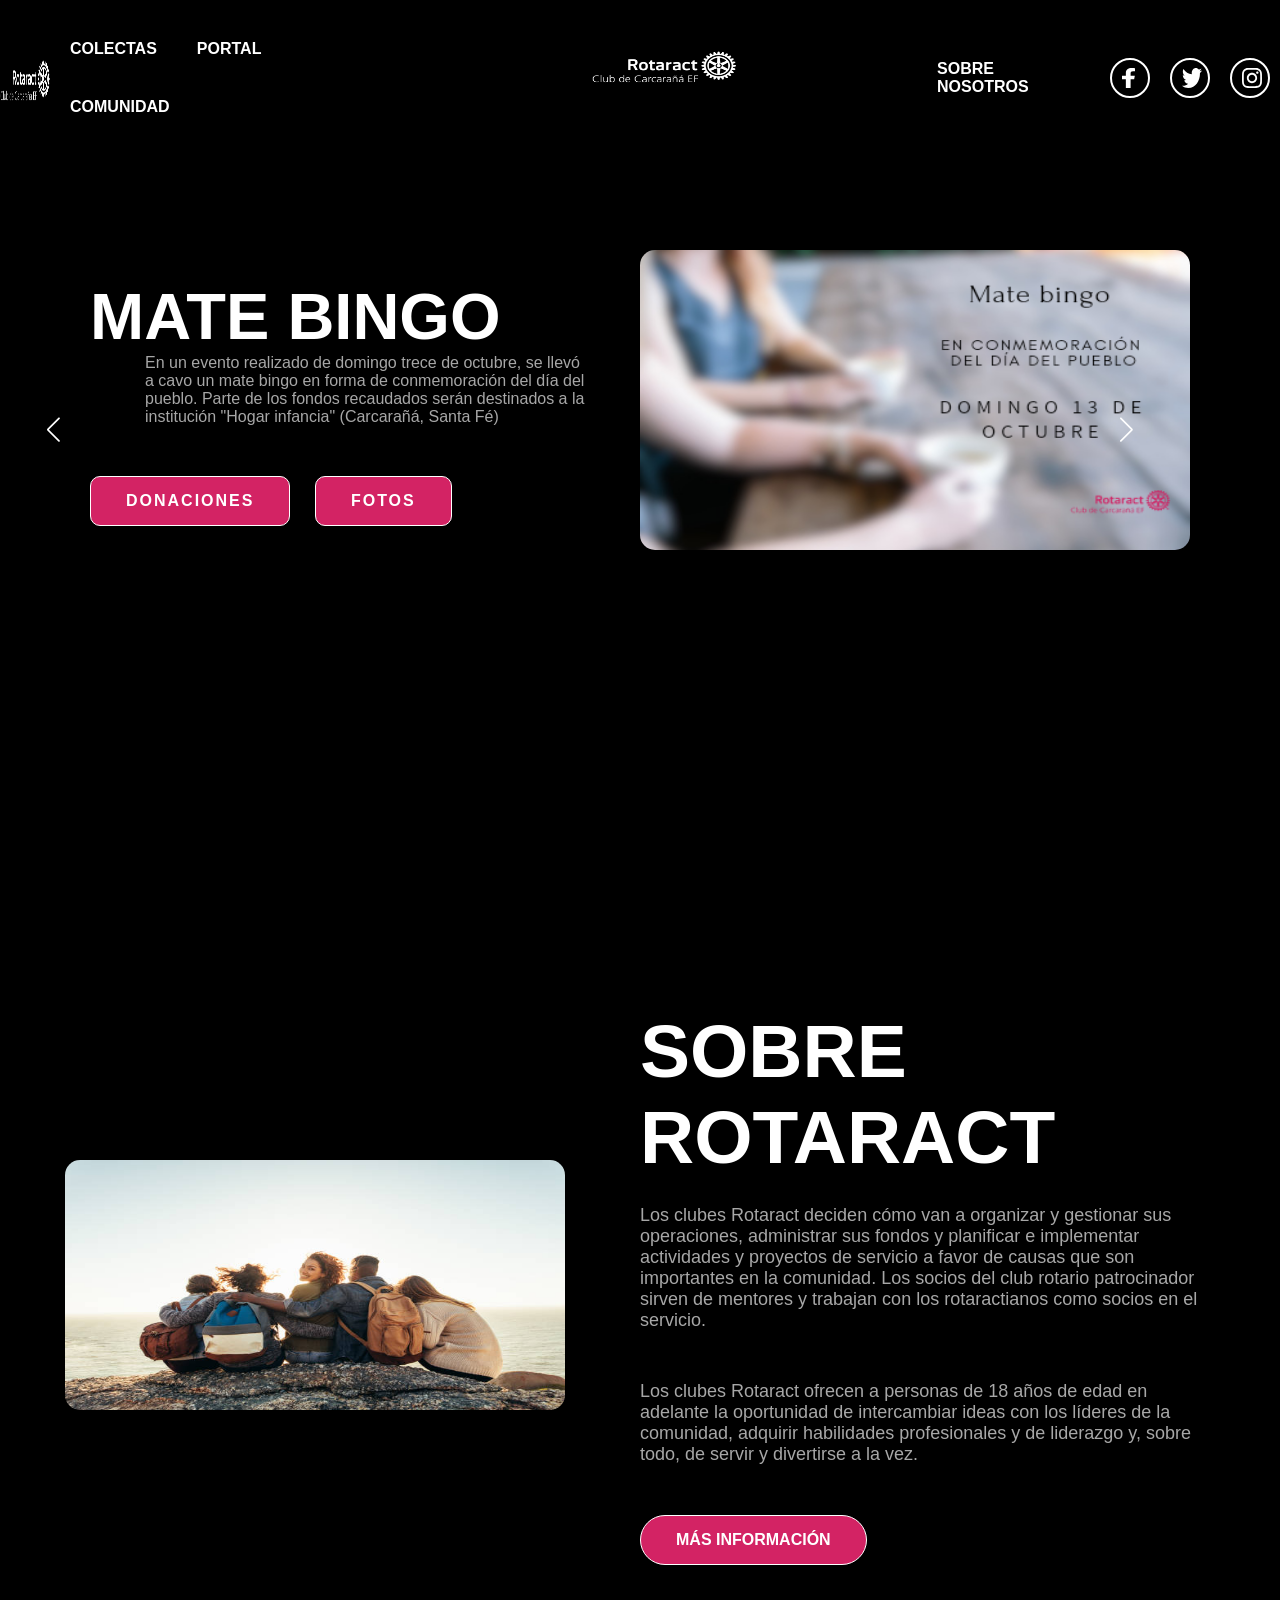
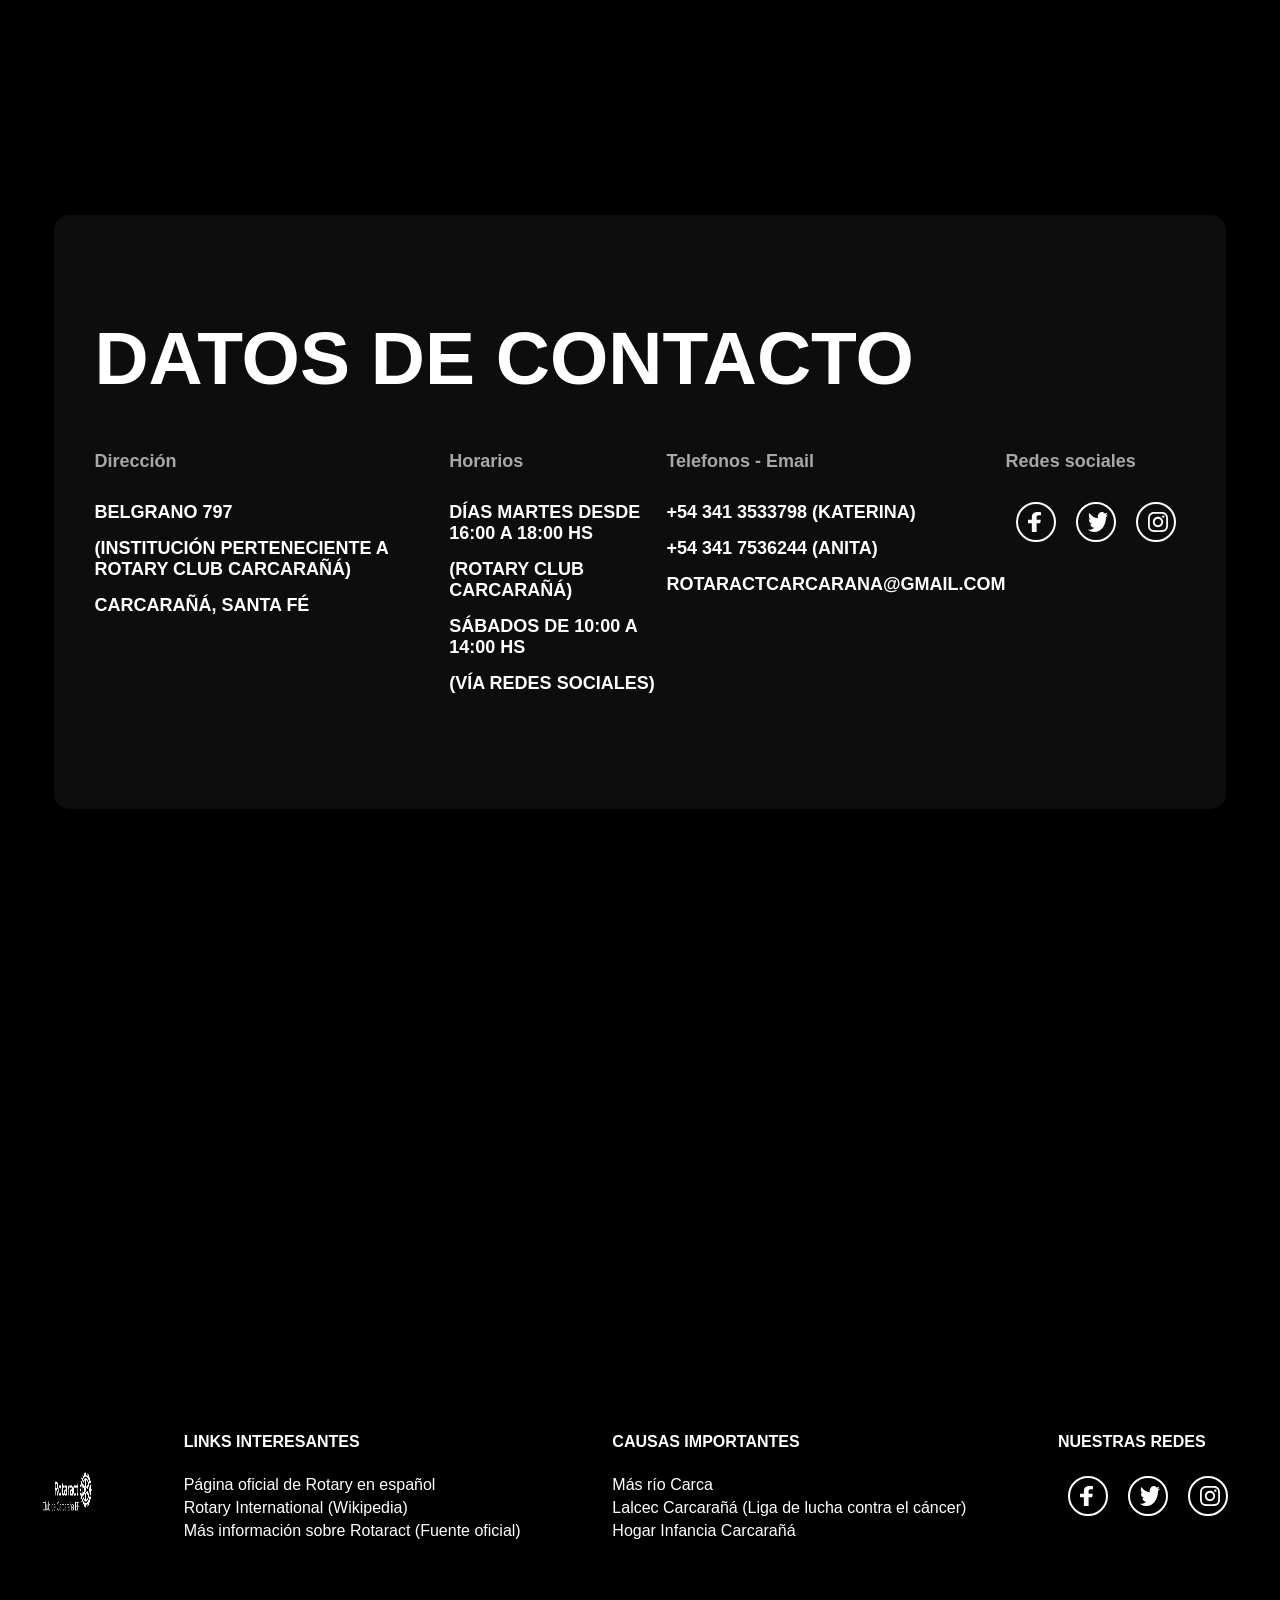
==== commit 47bbccd8: "Update index.html" ====
--- a/index.html
+++ b/index.html
@@ -129,7 +129,7 @@
 
                             <div class="slider-img">
                                 <!-- IMAGEN PRINCIPAL -->
-                                <img src="EVENTOS REALIZADOS/MATE-BINGO/Flyer-mate-bingo.png" style="border-radius: 15px;">
+                                <img src="EVENTOS REALIZADOS/MATE-BINGO/Flyer-mate-bingo.png" style="border-radius: 15px;" class="imagen-flyer">
                             </div>
 
                         </div>
@@ -156,8 +156,7 @@
                             </div>
 
                             <div class="slider-img">
-                                <img src="EVENTOS REALIZADOS/HOGAR-INFANCIA/Hogar Infancias_20240930_162855_0000.png" alt=""
-                                    style="border-radius: 15px;">
+                                <img src="EVENTOS REALIZADOS/HOGAR-INFANCIA/Hogar Infancias_20240930_162855_0000.png" class="imagen-flyer" style="border-radius: 15px;">
                             </div>
 
                         </div>
@@ -183,7 +182,7 @@
                             </div>
 
                             <div class="slider-img">
-                                <img src="EVENTOS REALIZADOS/NOTA-CANAL-10/Nota en canal _Nuevo Mundo__20240930_164723_0000.png" style="border-radius: 15px;">
+                                <img src="EVENTOS REALIZADOS/NOTA-CANAL-10/Nota en canal _Nuevo Mundo__20240930_164723_0000.png" style="border-radius: 15px;" class="imagen-flyer">
                             </div>
 
                         </div>
--- a/style.css
+++ b/style.css
@@ -55,10 +55,10 @@
 }
 
 .logo-1 {
-    width: 0;
+    width: 50px;
 }
 .logo-2 {
-    width: 0px;
+    width: 50px;
 }
 
 .socials {
@@ -491,7 +491,7 @@
     }
 
     .logo-1 {
-        width: 11px;
+        width: 50px;
     }
 
     .logo-2 {
